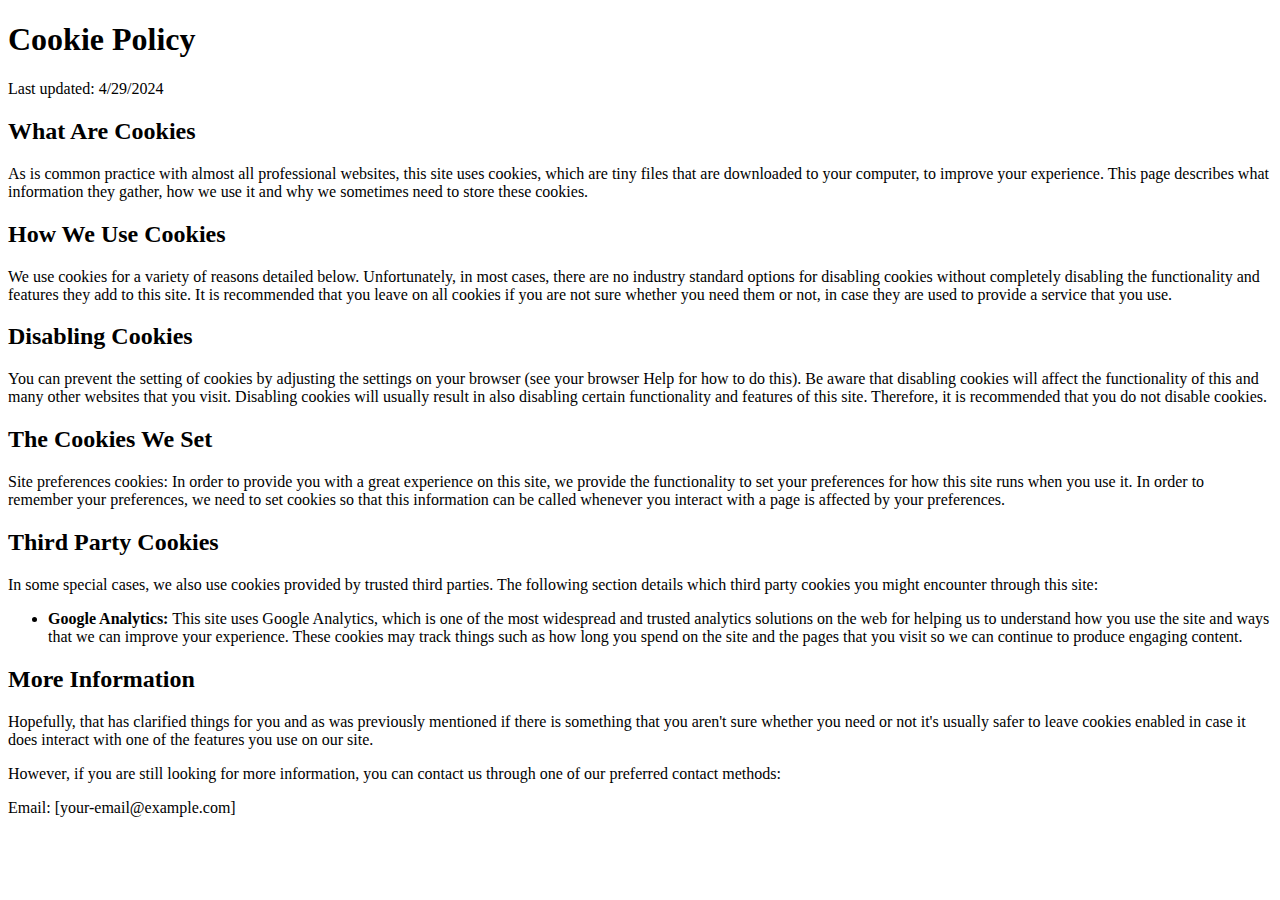
==== cookie_policy.html @ 0a07e185 "Added details to website." ====
<!DOCTYPE html>
<html lang="en">
<head>
    <meta charset="UTF-8">
    <meta name="viewport" content="width=device-width, initial-scale=1.0">
    <title>Cookie Policy</title>
</head>
<body>
    <h1>Cookie Policy</h1>
    <p>Last updated: 4/29/2024</p>
    <h2>What Are Cookies</h2>
    <p>As is common practice with almost all professional websites, this site uses cookies, which are tiny files that are downloaded to your computer, to improve your experience. This page describes what information they gather, how we use it and why we sometimes need to store these cookies.</p>

    <h2>How We Use Cookies</h2>
    <p>We use cookies for a variety of reasons detailed below. Unfortunately, in most cases, there are no industry standard options for disabling cookies without completely disabling the functionality and features they add to this site. It is recommended that you leave on all cookies if you are not sure whether you need them or not, in case they are used to provide a service that you use.</p>

    <h2>Disabling Cookies</h2>
    <p>You can prevent the setting of cookies by adjusting the settings on your browser (see your browser Help for how to do this). Be aware that disabling cookies will affect the functionality of this and many other websites that you visit. Disabling cookies will usually result in also disabling certain functionality and features of this site. Therefore, it is recommended that you do not disable cookies.</p>

    <h2>The Cookies We Set</h2>
    <p>Site preferences cookies: In order to provide you with a great experience on this site, we provide the functionality to set your preferences for how this site runs when you use it. In order to remember your preferences, we need to set cookies so that this information can be called whenever you interact with a page is affected by your preferences.</p>

    <h2>Third Party Cookies</h2>
    <p>In some special cases, we also use cookies provided by trusted third parties. The following section details which third party cookies you might encounter through this site:</p>
    <ul>
        <li><strong>Google Analytics:</strong> This site uses Google Analytics, which is one of the most widespread and trusted analytics solutions on the web for helping us to understand how you use the site and ways that we can improve your experience. These cookies may track things such as how long you spend on the site and the pages that you visit so we can continue to produce engaging content.</li>
    </ul>

    <h2>More Information</h2>
    <p>Hopefully, that has clarified things for you and as was previously mentioned if there is something that you aren't sure whether you need or not it's usually safer to leave cookies enabled in case it does interact with one of the features you use on our site.</p>
    <p>However, if you are still looking for more information, you can contact us through one of our preferred contact methods:</p>
    <p>Email: [your-email@example.com]</p>
</body>
</html>
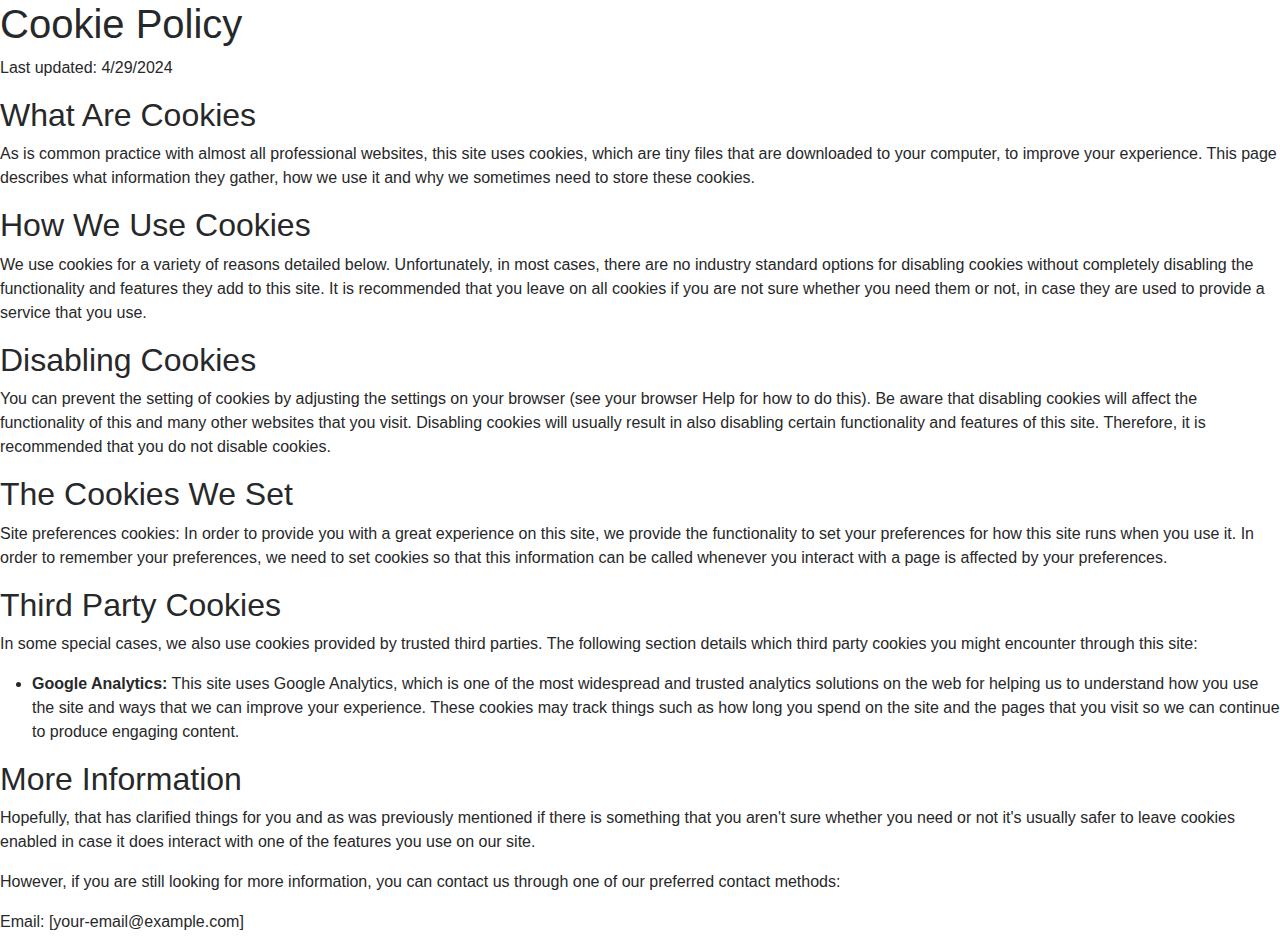
==== commit a64be436: "Fixed up favicon and about section" ====
--- a/cookie_policy.html
+++ b/cookie_policy.html
@@ -4,6 +4,18 @@
     <meta charset="UTF-8">
     <meta name="viewport" content="width=device-width, initial-scale=1.0">
     <title>Cookie Policy</title>
+
+    <!-- Vendor CSS Files -->
+    <link href="assets/vendor/aos/aos.css" rel="stylesheet">
+    <link href="assets/vendor/bootstrap/css/bootstrap.min.css" rel="stylesheet">
+    <link href="assets/vendor/bootstrap-icons/bootstrap-icons.css" rel="stylesheet">
+    <link href="assets/vendor/boxicons/css/boxicons.min.css" rel="stylesheet">
+    <link href="assets/vendor/glightbox/css/glightbox.min.css" rel="stylesheet">
+    <link href="assets/vendor/swiper/swiper-bundle.min.css" rel="stylesheet">
+
+    <!-- Template Main CSS File -->
+    <link href="assets/css/style.css" rel="stylesheet">
+
 </head>
 <body>
     <h1>Cookie Policy</h1>
